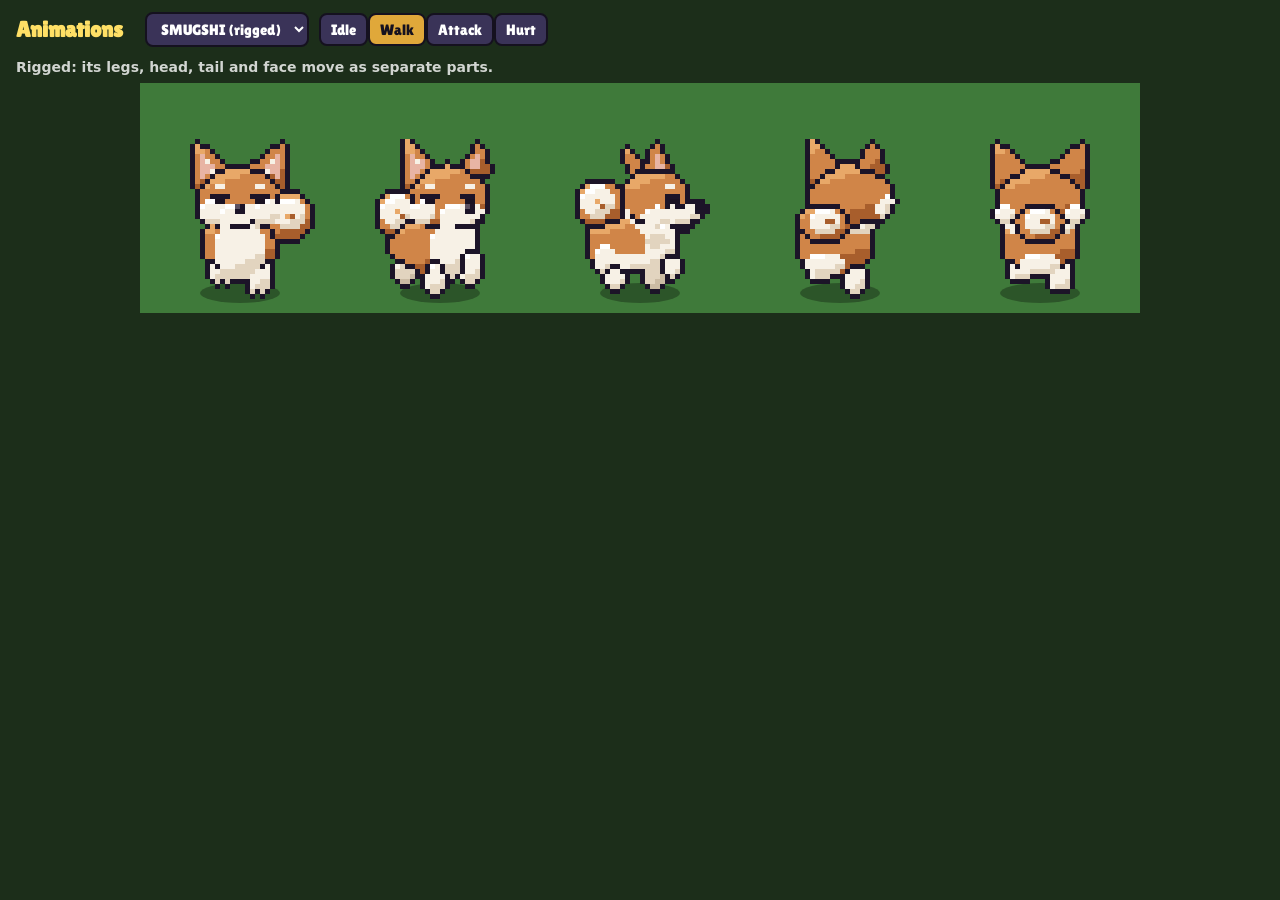
==== anim.html @ 23b32fe7 "Real frame animation, starting with Toshi; animations no longer freeze Rigged art moves its parts (l" ====
<!doctype html>
<html lang="en">
<head>
  <meta charset="utf-8">
  <meta name="viewport" content="width=device-width, initial-scale=1">
  <title>Monster Rush Animations</title>
  <link rel="stylesheet" href="css/fonts.css">
  <style>
    body { margin: 0; background: #1c2e1a; color: #fff; font-family: 'Lilita One', 'Arial Black', Arial, sans-serif; }
    header { padding: 12px 16px; display: flex; flex-wrap: wrap; gap: 10px; align-items: center; }
    h1 { font-size: 22px; margin: 0 12px 0 0; color: #ffe066; }
    select, button { font: inherit; font-size: 15px; padding: 6px 10px; border-radius: 8px; border: 2px solid #15111f; background: #3a3358; color: #fff; cursor: pointer; }
    button.on { background: #e0a83a; color: #15111f; }
    .note { font: 600 14px system-ui, sans-serif; opacity: .8; padding: 0 16px 8px; }
    canvas { display: block; margin: 0 auto; max-width: 100%; image-rendering: pixelated; }
  </style>
</head>
<body>
  <header>
    <h1>Animations</h1>
    <select id="mon"></select>
    <span id="anims"></span>
  </header>
  <div class="note" id="note"></div>
  <canvas id="c" width="1000" height="230"></canvas>

  <script src="js/data.js"></script>
  <script src="js/pixel.js"></script>
  <script src="js/sprites.js"></script>
  <script>
    // Plays a monster's animations at real speed in all five views, with the game's own
    // frame picking (monAnim in sprites.js). Rigged monsters have real frames; the rest hop.
    buildSprites();
    const ANIMS = ['idle', 'walk', 'attack', 'hurt'];
    const SHOW_VIEWS = ['front', 'fside', 'side', 'bside', 'back'];
    const sel = document.getElementById('mon');
    for (const m of ALL_MONS()) sel.add(new Option(m.name + (RIGGED.has(m.id) ? '  (rigged)' : ''), m.id));
    sel.value = 'smugshi';
    let anim = 'walk';
    const box = document.getElementById('anims');
    for (const a of ANIMS) {
      const b = document.createElement('button'); b.textContent = a[0].toUpperCase() + a.slice(1);
      b.onclick = () => { anim = a; [...box.children].forEach(x => x.classList.toggle('on', x === b)); };
      if (a === anim) b.classList.add('on');
      box.appendChild(b);
    }
    const note = () => document.getElementById('note').textContent = RIGGED.has(sel.value)
      ? 'Rigged: its legs, head, tail and face move as separate parts.'
      : 'Not rigged yet: it only hops when walking and dips when attacking.';
    sel.onchange = note; note();

    const c = document.getElementById('c'), x = c.getContext('2d');
    x.imageSmoothingEnabled = false;
    const mons = SHOW_VIEWS.map((view, i) => ({ view, walkT: 0, fadeT: 0, phase: i * 0.7 }));
    let last = performance.now();
    function frame(now) {
      const dt = Math.min(0.05, (now - last) / 1000); last = now;
      x.fillStyle = '#3f7a3a'; x.fillRect(0, 0, c.width, c.height);
      const sp = SPRITES[sel.value], scale = 5 * 32 / sp.size;
      mons.forEach((m, i) => {
        m.id = sel.value; m.fainted = false;
        m.action = null; m.hurtT = 0; m.popT = 0;
        const t = now / 1000 + m.phase;
        if (anim === 'walk') m.walkT += 110 * dt;
        if (anim === 'attack') { const k = t % 1.2; m.action = { kind: 'cast', t: k, dur: 0.6 }; }
        if (anim === 'hurt') m.hurtT = (t % 1) < 0.35 ? 0.2 : 0;
        const look = monAnim(m, m.phase, false);
        const pic = posed(look.views[m.view], look.sq, look.sh);
        const w = pic.width * scale, h = pic.height * scale;
        const cx = 100 + i * 200, ground = 210;
        x.fillStyle = 'rgba(0,0,0,0.3)'; x.beginPath(); x.ellipse(cx, ground, 40, 10, 0, 0, Math.PI * 2); x.fill();
        x.drawImage(pic, Math.round(cx - w / 2), Math.round(ground - h - look.dy * scale / 1.5 + 6), w, h);
      });
      requestAnimationFrame(frame);
    }
    requestAnimationFrame(frame);
  </script>
</body>
</html>
---- css/fonts.css ----
/* Lilita One by Juan Montoreano, bundled so the game works offline (as a desktop or phone app).
   SIL Open Font License 1.1: see fonts/OFL.txt. */
@font-face {
  font-family: 'Lilita One';
  font-style: normal;
  font-weight: 400;
  font-display: swap;
  src: url(../fonts/LilitaOne-latin.woff2) format('woff2');
  unicode-range: U+0000-00FF, U+0131, U+0152-0153, U+02BB-02BC, U+02C6, U+02DA, U+02DC, U+0304, U+0308, U+0329, U+2000-206F, U+20AC, U+2122, U+2191, U+2193, U+2212, U+2215, U+FEFF, U+FFFD;
}
@font-face {
  font-family: 'Lilita One';
  font-style: normal;
  font-weight: 400;
  font-display: swap;
  src: url(../fonts/LilitaOne-latin-ext.woff2) format('woff2');
  unicode-range: U+0100-02BA, U+02BD-02C5, U+02C7-02CC, U+02CE-02D7, U+02DD-02FF, U+0304, U+0308, U+0329, U+1D00-1DBF, U+1E00-1E9F, U+1EF2-1EFF, U+2020, U+20A0-20AB, U+20AD-20C4, U+2113, U+2C60-2C7F, U+A720-A7FF;
}
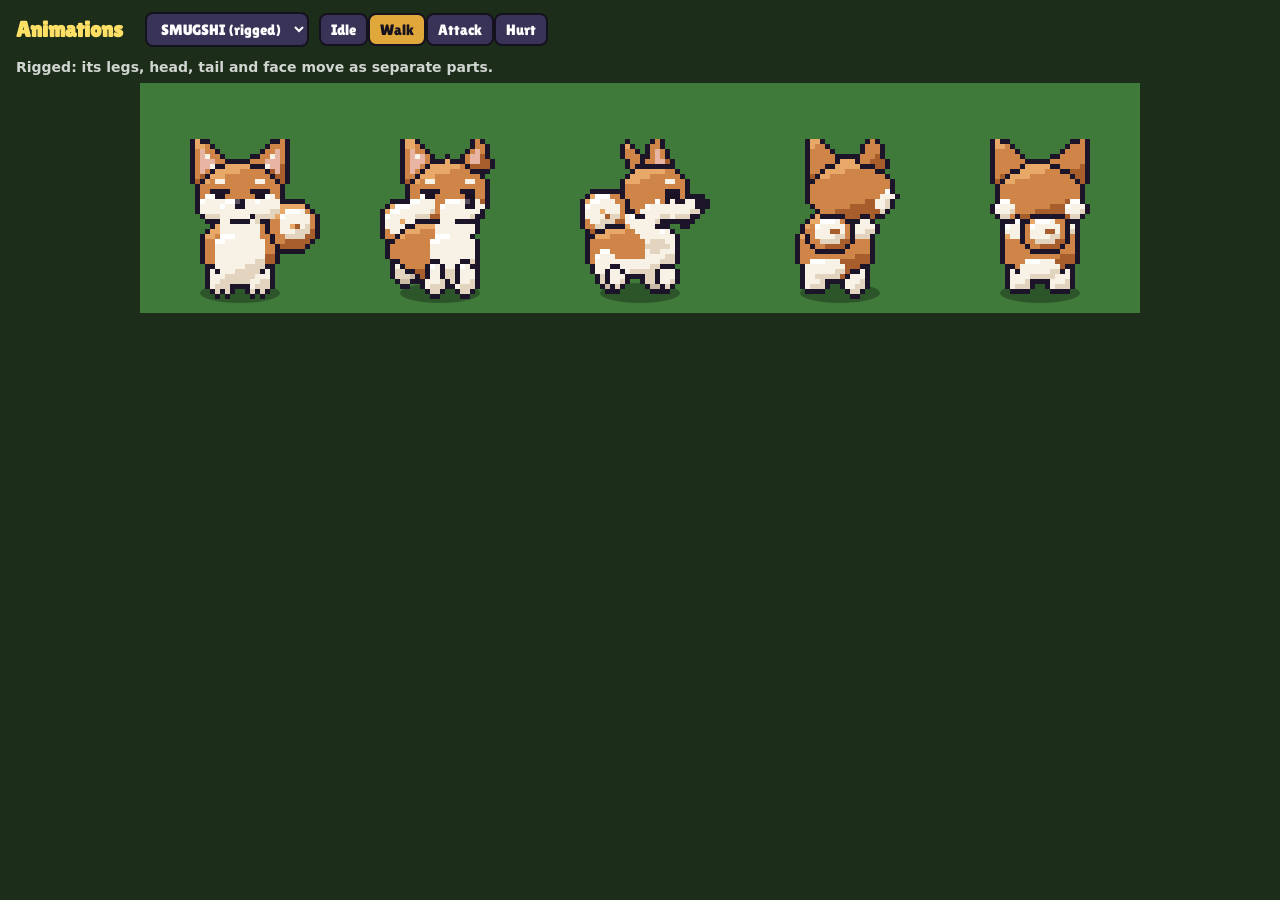
==== commit 262848a2: "Fix the hurt face sticking for the rest of a fight The hurt pose's timer only counted down during ro" ====
--- a/anim.html
+++ b/anim.html
@@ -59,11 +59,11 @@
       const sp = SPRITES[sel.value], scale = 5 * 32 / sp.size;
       mons.forEach((m, i) => {
         m.id = sel.value; m.fainted = false;
-        m.action = null; m.hurtT = 0; m.popT = 0;
+        m.action = null;
         const t = now / 1000 + m.phase;
         if (anim === 'walk') m.walkT += 110 * dt;
         if (anim === 'attack') { const k = t % 1.2; m.action = { kind: 'cast', t: k, dur: 0.6 }; }
-        if (anim === 'hurt') m.hurtT = (t % 1) < 0.35 ? 0.2 : 0;
+        if (anim === 'hurt' && (t % 1) < 0.02) animMark(m, 'hurt');
         const look = monAnim(m, m.phase, false);
         const pic = posed(look.views[m.view], look.sq, look.sh);
         const w = pic.width * scale, h = pic.height * scale;
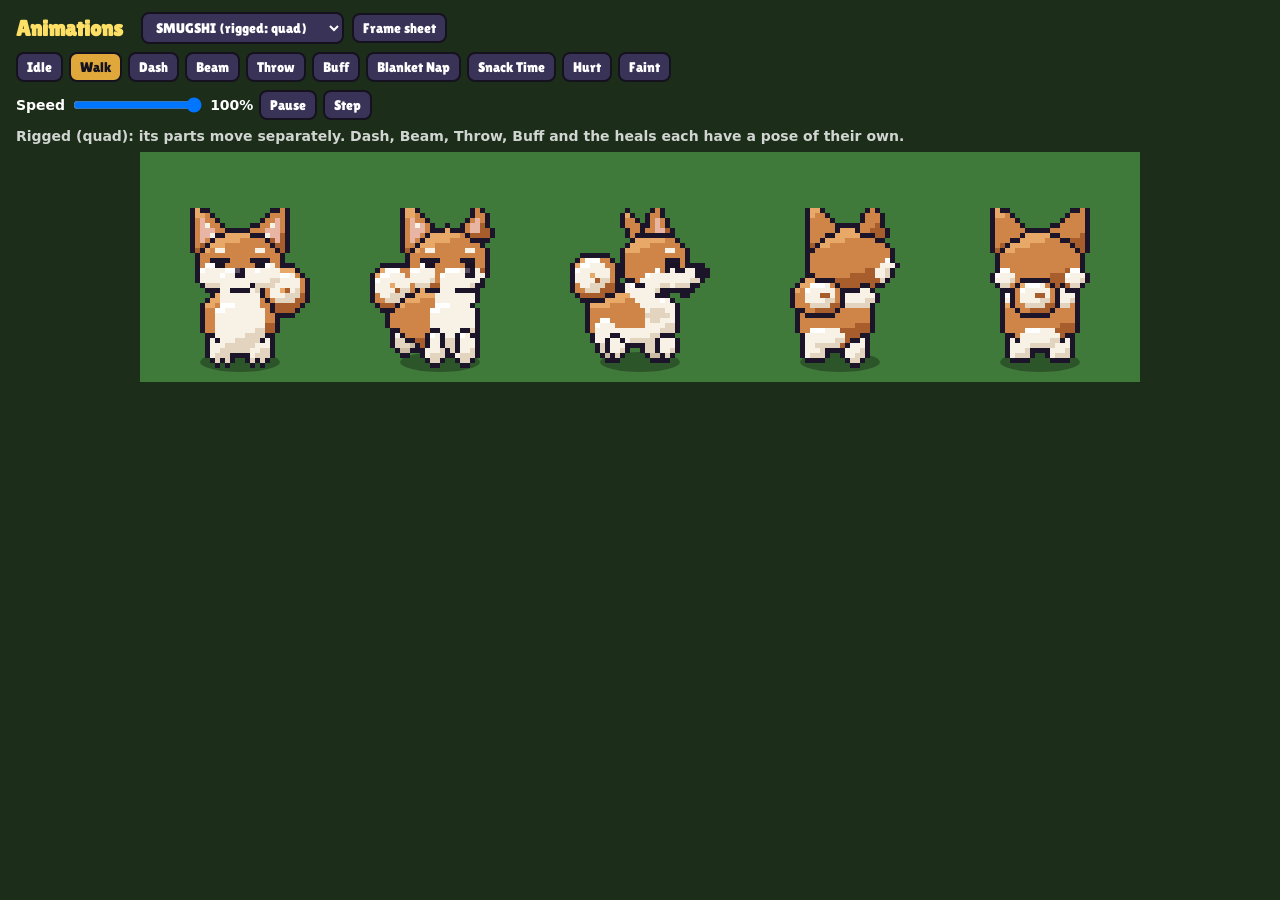
==== commit faf73446: "Rig upgrade: move poses, lying-down faint, ear flicks, body-type templates Toshi gets a pose per mov" ====
--- a/anim.html
+++ b/anim.html
@@ -7,11 +7,13 @@
   <link rel="stylesheet" href="css/fonts.css">
   <style>
     body { margin: 0; background: #1c2e1a; color: #fff; font-family: 'Lilita One', 'Arial Black', Arial, sans-serif; }
-    header { padding: 12px 16px; display: flex; flex-wrap: wrap; gap: 10px; align-items: center; }
-    h1 { font-size: 22px; margin: 0 12px 0 0; color: #ffe066; }
-    select, button { font: inherit; font-size: 15px; padding: 6px 10px; border-radius: 8px; border: 2px solid #15111f; background: #3a3358; color: #fff; cursor: pointer; }
+    header { padding: 12px 16px 4px; display: flex; flex-wrap: wrap; gap: 8px; align-items: center; }
+    h1 { font-size: 22px; margin: 0 10px 0 0; color: #ffe066; }
+    .row { display: flex; flex-wrap: wrap; gap: 6px; align-items: center; padding: 4px 16px; }
+    select, button { font: inherit; font-size: 14px; padding: 5px 9px; border-radius: 8px; border: 2px solid #15111f; background: #3a3358; color: #fff; cursor: pointer; }
     button.on { background: #e0a83a; color: #15111f; }
-    .note { font: 600 14px system-ui, sans-serif; opacity: .8; padding: 0 16px 8px; }
+    label { font: 600 14px system-ui, sans-serif; display: flex; gap: 6px; align-items: center; }
+    .note { font: 600 14px system-ui, sans-serif; opacity: .8; padding: 4px 16px 8px; }
     canvas { display: block; margin: 0 auto; max-width: 100%; image-rendering: pixelated; }
   </style>
 </head>
@@ -19,8 +21,14 @@
   <header>
     <h1>Animations</h1>
     <select id="mon"></select>
-    <span id="anims"></span>
+    <button id="sheet">Frame sheet</button>
   </header>
+  <div class="row" id="anims"></div>
+  <div class="row">
+    <label>Speed <input type="range" id="speed" min="0.1" max="1" step="0.05" value="1"> <b id="speed-v">100%</b></label>
+    <button id="pause">Pause</button>
+    <button id="step">Step</button>
+  </div>
   <div class="note" id="note"></div>
   <canvas id="c" width="1000" height="230"></canvas>
 
@@ -28,42 +36,82 @@
   <script src="js/pixel.js"></script>
   <script src="js/sprites.js"></script>
   <script>
-    // Plays a monster's animations at real speed in all five views, with the game's own
-    // frame picking (monAnim in sprites.js). Rigged monsters have real frames; the rest hop.
+    // Plays a monster's animations at real speed (or slowed, paused, stepped) in all five views,
+    // with the game's own frame picking (monAnim in sprites.js). "Frame sheet" lays every frame
+    // out side by side. Rigged monsters (RIGGED) have real frames; the rest just hop.
     buildSprites();
-    const ANIMS = ['idle', 'walk', 'attack', 'hurt'];
     const SHOW_VIEWS = ['front', 'fside', 'side', 'bside', 'back'];
+    // what each button plays: an action the monster is doing, on a loop
+    const ANIMS = {
+      Idle: () => null, Walk: () => null,
+      Dash: t => ({ kind: 'dash', t: t % 0.5 }),
+      Beam: t => ({ kind: 'beam', t: t % 1.6, phase: t % 1.6 < 0.6 ? 'charge' : 'fire' }),
+      Throw: t => ({ kind: 'cast', t: t % 0.9, dur: 0.5, pose: 'throw' }),
+      Buff: t => ({ kind: 'cast', t: t % 1, dur: 0.7, pose: 'proud' }),
+      'Blanket Nap': t => ({ kind: 'cast', t: 0, dur: 1, pose: 'heal', mv: MOVES.blanketNap }),
+      'Snack Time': t => ({ kind: 'cast', t: 0, dur: 1, pose: 'heal', mv: MOVES.snack }),
+      Hurt: () => null, Faint: () => null,
+    };
     const sel = document.getElementById('mon');
-    for (const m of ALL_MONS()) sel.add(new Option(m.name + (RIGGED.has(m.id) ? '  (rigged)' : ''), m.id));
+    for (const m of ALL_MONS()) sel.add(new Option(m.name + (RIGGED[m.id] ? '  (rigged: ' + RIGGED[m.id] + ')' : ''), m.id));
     sel.value = 'smugshi';
-    let anim = 'walk';
+    let anim = 'Walk', sheet = false, paused = false, stepOnce = false, speed = 1;
     const box = document.getElementById('anims');
-    for (const a of ANIMS) {
-      const b = document.createElement('button'); b.textContent = a[0].toUpperCase() + a.slice(1);
-      b.onclick = () => { anim = a; [...box.children].forEach(x => x.classList.toggle('on', x === b)); };
+    for (const a of Object.keys(ANIMS)) {
+      const b = document.createElement('button'); b.textContent = a;
+      b.onclick = () => { anim = a; sheet = false; [...box.children].forEach(x => x.classList.toggle('on', x === b)); };
       if (a === anim) b.classList.add('on');
       box.appendChild(b);
     }
-    const note = () => document.getElementById('note').textContent = RIGGED.has(sel.value)
-      ? 'Rigged: its legs, head, tail and face move as separate parts.'
+    const speedIn = document.getElementById('speed');
+    speedIn.oninput = () => { speed = +speedIn.value; document.getElementById('speed-v').textContent = Math.round(speed * 100) + '%'; };
+    document.getElementById('pause').onclick = e => { paused = !paused; e.target.textContent = paused ? 'Play' : 'Pause'; };
+    document.getElementById('step').onclick = () => { paused = true; stepOnce = true; document.getElementById('pause').textContent = 'Play'; };
+    document.getElementById('sheet').onclick = () => { sheet = !sheet; };
+    const note = () => document.getElementById('note').textContent = RIGGED[sel.value]
+      ? 'Rigged (' + RIGGED[sel.value] + '): its parts move separately. Dash, Beam, Throw, Buff and the heals each have a pose of their own.'
       : 'Not rigged yet: it only hops when walking and dips when attacking.';
     sel.onchange = note; note();
 
     const c = document.getElementById('c'), x = c.getContext('2d');
-    x.imageSmoothingEnabled = false;
+    // monAnim reads the real clock; the page runs its own (slowed, paused) clock instead
+    let clock = 0;
+    ANIM_CLOCK = () => clock;
     const mons = SHOW_VIEWS.map((view, i) => ({ view, walkT: 0, fadeT: 0, phase: i * 0.7 }));
     let last = performance.now();
+    function drawSheet() {
+      const F = SPRITES[sel.value].frames;
+      if (!F) return false;
+      const cols = [...F.walk, F.idle[2], F.blink, F.flick, F.windup, F.attack, F.run[0], F.roar, F.throw, F.proud, F.sleep, F.hurt, F.faint];
+      const cell = 64, size = SPRITES[sel.value].size;
+      c.width = cols.length * cell; c.height = SHOW_VIEWS.length * cell + 20;
+      x.imageSmoothingEnabled = false;
+      x.fillStyle = '#3f7a3a'; x.fillRect(0, 0, c.width, c.height);
+      x.fillStyle = '#fff'; x.font = '12px system-ui';
+      ['walk 1', '2', '3', '4', 'idle', 'blink', 'ear', 'wind-up', 'attack', 'dash', 'beam', 'throw', 'buff', 'sleep', 'hurt', 'faint'].forEach((t, i) => x.fillText(t, i * cell + 4, 14));
+      SHOW_VIEWS.forEach((v, r) => cols.forEach((fr, i) => {
+        const pic = fr[v], k = cell / size * 0.9;
+        x.drawImage(pic, Math.round(i * cell + (cell - pic.width * k) / 2), Math.round(20 + r * cell + cell - pic.height * k - 2), pic.width * k, pic.height * k);
+      }));
+      return true;
+    }
     function frame(now) {
-      const dt = Math.min(0.05, (now - last) / 1000); last = now;
+      let dt = Math.min(0.05, (now - last) / 1000) * speed; last = now;
+      if (paused && !stepOnce) dt = 0;
+      if (stepOnce) { dt = 1 / 12; stepOnce = false; }
+      clock += dt;
+      if (sheet && drawSheet()) { requestAnimationFrame(frame); return; }
+      if (c.width !== 1000) { c.width = 1000; c.height = 230; }
+      x.imageSmoothingEnabled = false;
       x.fillStyle = '#3f7a3a'; x.fillRect(0, 0, c.width, c.height);
       const sp = SPRITES[sel.value], scale = 5 * 32 / sp.size;
       mons.forEach((m, i) => {
-        m.id = sel.value; m.fainted = false;
-        m.action = null;
-        const t = now / 1000 + m.phase;
-        if (anim === 'walk') m.walkT += 110 * dt;
-        if (anim === 'attack') { const k = t % 1.2; m.action = { kind: 'cast', t: k, dur: 0.6 }; }
-        if (anim === 'hurt' && (t % 1) < 0.02) animMark(m, 'hurt');
+        m.id = sel.value; m.fainted = false; m.fadeT = 0; m.healPose = null; m.healDur = 0;
+        const t = clock + m.phase;
+        if (anim === 'Walk') m.walkT += 110 * dt;
+        m.action = ANIMS[anim](t);
+        if (anim === 'Hurt' && (t % 1) < dt + 0.001) animMark(m, 'hurt');
+        if (anim === 'Faint') { m.fainted = true; m.fadeT = t % 1.6; }
         const look = monAnim(m, m.phase, false);
         const pic = posed(look.views[m.view], look.sq, look.sh);
         const w = pic.width * scale, h = pic.height * scale;
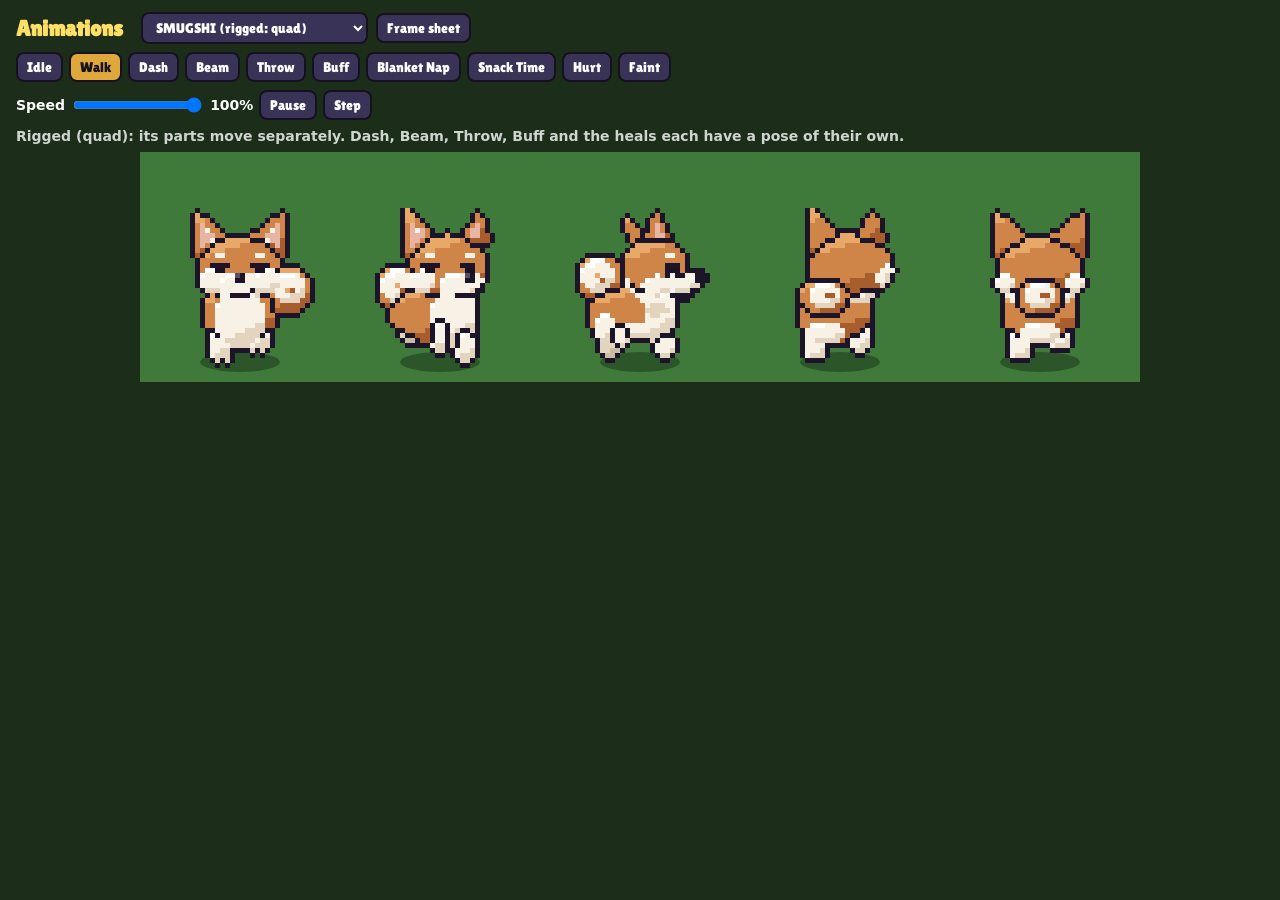
==== commit 6c1d8382: "Built to grow: monsters drawn on first use, one art file per family, self-contained relics, automati" ====
--- a/anim.html
+++ b/anim.html
@@ -35,6 +35,7 @@
   <script src="js/data.js"></script>
   <script src="js/pixel.js"></script>
   <script src="js/sprites.js"></script>
+  <script src="js/monsters.js"></script>
   <script>
     // Plays a monster's animations at real speed (or slowed, paused, stepped) in all five views,
     // with the game's own frame picking (monAnim in sprites.js). "Frame sheet" lays every frame
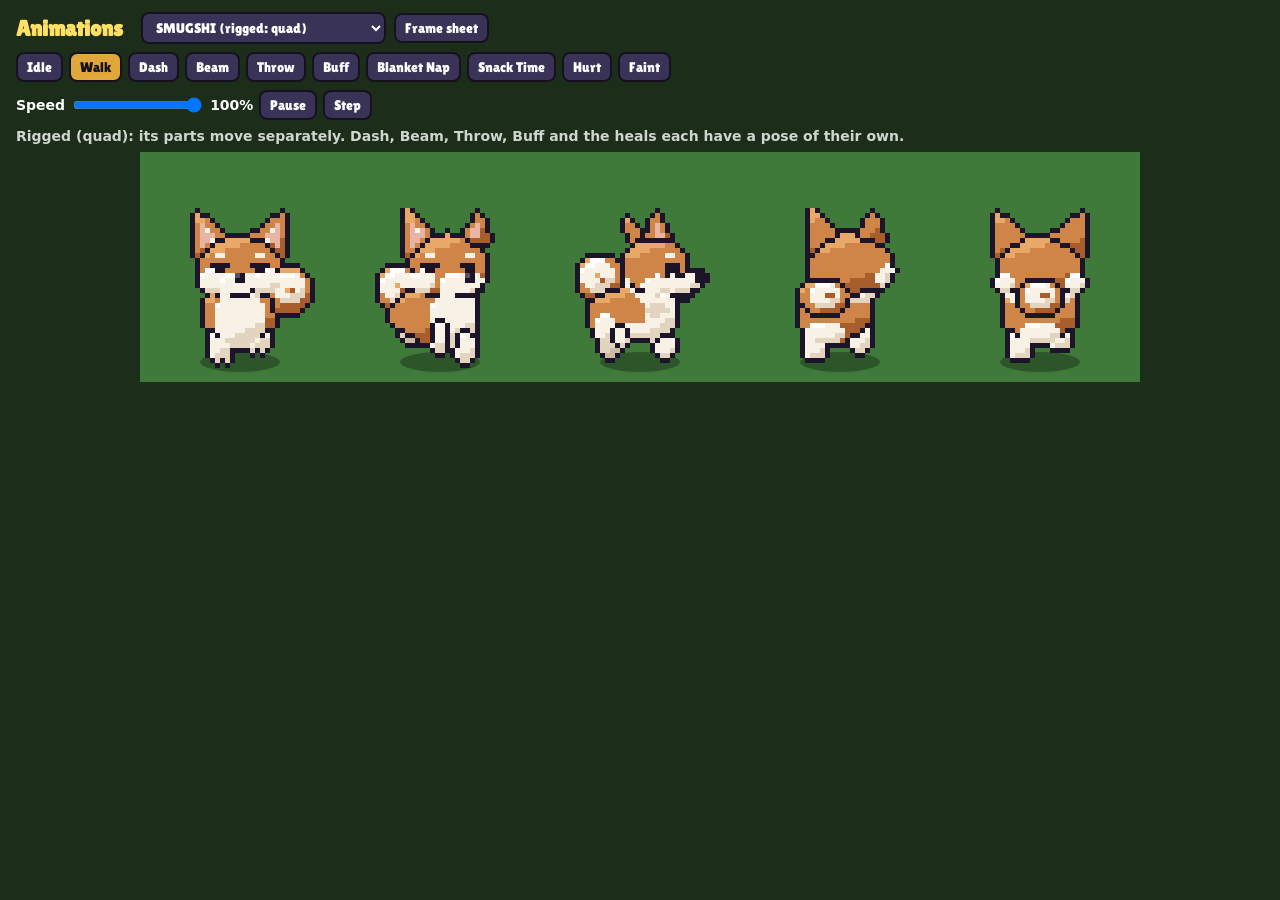
==== commit 0d7165a0: "Renamed the game to Coreatures: Deep Archive; old names out of the code (saves move to new keys, dep" ====
--- a/anim.html
+++ b/anim.html
@@ -3,7 +3,7 @@
 <head>
   <meta charset="utf-8">
   <meta name="viewport" content="width=device-width, initial-scale=1">
-  <title>Monster Rush Animations</title>
+  <title>Deep Archive Animations</title>
   <link rel="stylesheet" href="css/fonts.css">
   <style>
     body { margin: 0; background: #1c2e1a; color: #fff; font-family: 'Lilita One', 'Arial Black', Arial, sans-serif; }
@@ -37,12 +37,12 @@
   <script src="js/sprites.js"></script>
   <script src="js/monsters.js"></script>
   <script>
-    // Plays a monster's animations at real speed (or slowed, paused, stepped) in all five views,
+    // Plays a Coreature's animations at real speed (or slowed, paused, stepped) in all five views,
     // with the game's own frame picking (monAnim in sprites.js). "Frame sheet" lays every frame
-    // out side by side. Rigged monsters (RIGGED) have real frames; the rest just hop.
+    // out side by side. Rigged Coreatures (RIGGED) have real frames; the rest just hop.
     buildSprites();
     const SHOW_VIEWS = ['front', 'fside', 'side', 'bside', 'back'];
-    // what each button plays: an action the monster is doing, on a loop
+    // what each button plays: an action the Coreature is doing, on a loop
     const ANIMS = {
       Idle: () => null, Walk: () => null,
       Dash: t => ({ kind: 'dash', t: t % 0.5 }),
